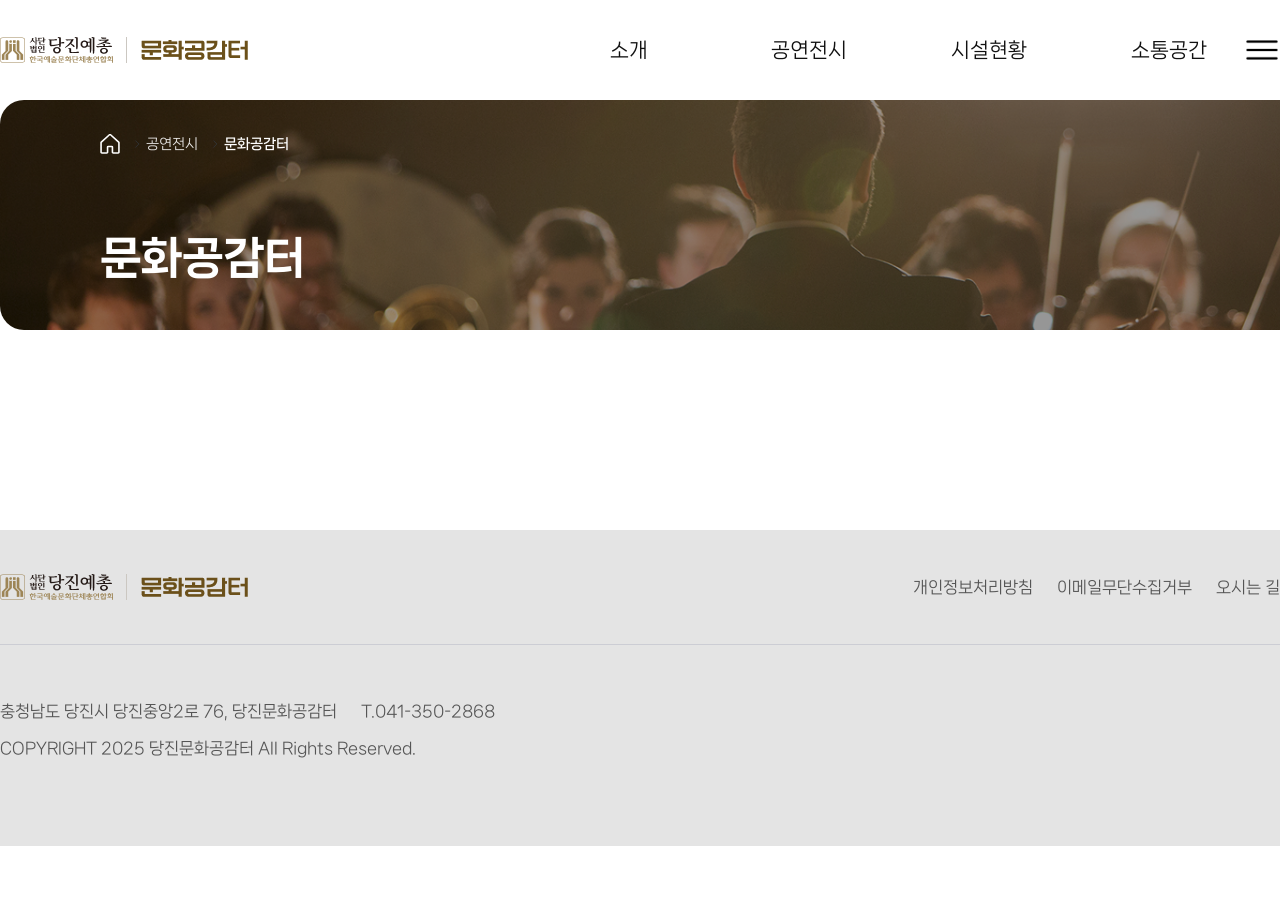
==== layout.html @ ea49a79b "1.2 작업" ====
<!doctype html>
<html lang="ko">
<head>
  <meta charset="utf-8" />
  <meta name="viewport" content="width=device-width, initial-scale=1" />
  <title>문화공감터</title>
  <link rel="stylesheet" href="css/swiper-bundle.min.css">
  <link rel="stylesheet" href="css/reset.css">
  <link rel="stylesheet" href="css/common.css" />
  <link rel="stylesheet" href="css/main.css">
  <link rel="stylesheet" href="css/layout.css">
  <script src="js/jquery-3.7.1.min.js"></script>
  <script src="js/swiper-bundle.min.js"></script>
  <script src="js/main.js"></script>
  <script src="js/common.js"></script>
</head>
<body>
    <div id="header"></div>
      <div class="container">
    <div class="sub_visual">
      <div class="layout sv_wrap">

        <div class="navi">
          <div class="navi_path">
            <a href="#" class="icon home"></a>
            <a href="#"><span>공연전시</span></a>
            <a href="#" class="current"><span>문화공감터</span></a>
          </div>

          <div class="navi_btn">
            <a href="#" class="btn sns" title="공유">SNS</a>
            <a href="#" class="btn print" title="프린트"></a>
          </div>
        </div>

        <h2 class="sv_title">문화공감터</h2>

        <div class="sv_quick">
          <a href="#" class="quick active">문화공감터</a>
          <a href="#" class="quick">당진예총</a>
          <a href="#" class="quick">관람예절</a>
        </div>

      </div>
    </div>
  </div>

  <div id="footer"></div>
</body>
---- css/common.css ----
@charset "utf-8";

/* Font : NanumSquareNeo */
@font-face {
  font-family: "NanumSquareNeo";
  src: url("./font/NanumSquareNeoOTF-Lt.otf") format("opentype");
  font-weight: 300;
  font-style: normal;
  font-display: swap;
}
@font-face {
  font-family: "NanumSquareNeo";
  src: url("./font/NanumSquareNeoOTF-Rg.otf") format("opentype");
  font-weight: 400;
  font-style: normal;
  font-display: swap;
}
@font-face {
  font-family: "NanumSquareNeo";
  src: url("./font/NanumSquareNeoOTF-Bd.otf") format("opentype");
  font-weight: 700;
  font-style: normal;
  font-display: swap;
}
@font-face {
  font-family: "NanumSquareNeo";
  src: url("./font/NanumSquareNeoOTF-Eb.otf") format("opentype");
  font-weight: 800;
  font-style: normal;
  font-display: swap;
}
@font-face {
  font-family: "NanumSquareNeo";
  src: url("./font/NanumSquareNeoOTF-Hv.otf") format("opentype");
  font-weight: 900;
  font-style: normal;
  font-display: swap;
}
@font-face{
  font-family: "TiltWarp";
  src: url("./font/TiltWarp-Regular-VariableFont_XROT,YROT.ttf") format("truetype");
  font-weight: 400;
  font-style: normal;
  font-display: swap;
}

body, input, select, textarea, button {
  font-family: "NanumSquareNeo", "Noto Sans KR", "Apple SD Gothic Neo", sans-serif;
  font-size: 16px;
  line-height: 1.4;
  color: #111;
  background: #fff;
}

html, body {
  height: 100%;
}

button, input, select, textarea {
  font-family: inherit;
}

input, select, textarea {
  outline: none;
}

.container {
  width: min(1800px, 100%);
  margin: 0 auto;
  /* padding: 0 60px; */
}

@media (max-width: 1024px) {
  .container { padding: 0 32px; }
}
@media (max-width: 768px) {
  .container { padding: 0 20px; }
}
@media (max-width: 480px) {
  .container { padding: 0 16px; }
}
---- css/main.css ----
@charset "utf-8";

/* header */
.header {
    width: 100%;
    height: 100px;
}

.header_inner {
    height: 100%;
    display: flex;
    align-items: center;
}

.header_logo {
  flex-shrink: 0;
}

.header_logo img {
  vertical-align: middle;
}

.gnb {
  margin-left: 320px; 
}

.gnb_list{
  display: flex;
  height: 40px;
  gap: 60px;
  font-size: 1.25rem;
}

.gnb_list li {
  width: 120px;
  height: 40px;
  line-height: 40px;
  text-align: center;
}

.header_menu {
  margin-left: auto; 
}

.container{
  max-width: 1800px;
}

/* swiper */
#Swiper{
  border-radius: 24px;
  overflow: hidden;
}

#Swiper .swiper-slide{
  height: 570px;
  position: relative;
  display: block;
}

#Swiper .swiper-slide img{
  width: 100%;
  height: 100%;
  object-fit: cover;
  display: block;
}

.visual_text1 {
    position: absolute;
    top: 170px;
    left: 150px;
    z-index: 1;
    font-size: 28px;
    color: #fff;
}

.visual_text1 h2{
    font-size: 58px;
}

.visual_text2 {
     position: absolute;
     bottom: 68px;
     left: 80px;
     font-size: 16px;
     font-weight: 700;
     color: #fff;
}

.visual_text2 p:nth-child(2) {
    font-size: 28px;
    font-weight: 800;
    padding-top: 10px;
}

.visual_text2 p:nth-child(3) {
    font-size: 22px;
    padding-top: 10px;
}

.mv-control{
  margin-top: 18px;
  display: flex;
  align-items: center;
  justify-content: center;
  gap: 10px;
}

.mv-control .swiper-pagination{
  position: static;
  width: auto;
  display: flex;
  align-items: center;
  gap: 10px;
}

/* 도트 스타일 */
.mv-control .swiper-pagination-bullet{
  width: 16px;
  height: 16px;
  margin: 0 !important;
  background: #d9d9d9;
  opacity: 1;
}

.mv-control .swiper-pagination-bullet-active{
  background: #AF7E1A;
}

/* 정지/재생 버튼 */
.mv-control .swiper-toggle{
  width: 28px;
  height: 28px;
  border: 0;
  background: transparent;
  cursor: pointer;
  display: inline-flex;
  align-items: center;
  justify-content: center;
}

.mv-control .ico.pause{
  position: relative;
  width: 12px;
  height: 16px;
}

.mv-control .ico.pause::before,
.mv-control .ico.pause::after{
  content:"";
  position:absolute;
  top:0;
  width:4px;
  height:16px;
  background:#5E4B36;
  border-radius: 2px;
}

.mv-control .ico.pause::before {
    left:0;
}

.mv-control .ico.pause::after {
    right:0;
}
.mv-control .ico.play{
  width: 0;
  height: 0;
  border-top: 8px solid transparent;
  border-bottom: 8px solid transparent;
  border-left: 12px solid #5E4B36;
  margin-left: 2px;
}

/* 반응형 */
@media (max-width: 1600px){
  #Swiper .swiper-slide{
    height: 540px; 
  }
  .main-visual .container{
    padding: 0 48px;
  }
}
@media (max-width: 1440px){
  #Swiper .swiper-slide{
    height: 520px;
  }

  .main-visual .container{
    padding: 0 40px;
  }
}
@media (max-width: 1280px){
  #Swiper .swiper-slide{
    height: 500px;
  }

  .main-visual .container{
    padding: 0 32px;
  }
}
@media (max-width: 1024px){
  #Swiper .swiper-slide{
    height: 480px;
  }

  .main-visual .container{
    padding: 0 24px;
  }
}
@media (max-width: 768px){
  #Swiper .swiper-slide{
    height: 450px;
  }
}
@media (max-width: 360px){
  #Swiper{
    border-radius: 18px;
  }

  #Swiper .swiper-slide{
    height: 420px;
  }

  .main-visual .container{
    padding: 0 16px;
  }
}

/* 전시공연 안내 */
.exhibit_wrap {
    max-width: 1664px;
    margin: 0 auto;
    margin-top: 80px;
}

.main_title {
    width: 100%;
    text-align: center;
}

.main_title p, .main_title_L p {
    font-size: 15px;
    color: #AF7E1A;
}

.main_title p::before, .main_title_L p::before {
    content: '';
    display: inline-block;
    width: 10px;
    height: 10px;
    border-radius: 10px;
    background: #AF7E1A;
    margin-right: 8px;
}

.main_title h2, .main_title_L h2 {
    font-size: 48px;
    margin-top: 24px;
    font-weight: 800;
}

.exhibit_top {
    display: flex;
    justify-content: space-between;
    align-items: center;
    gap: 12px;
    margin-top: 56px;
    margin-bottom: 24px;
    font-size: 20px;
}

.exhibit_tab button{
  font-size: 20px;
  font-weight: 600;
}

.exhibit_tab button:hover {
  background: rgba(175,126,26,0.1);
  /* border: 1px solid transparent; */
  color: #AF7E1A;
  box-sizing: border-box;
  border: 1px solid #AF7E1A;
  font-weight: 700;
}

.exhibit_tab .on {
    background: #fff;
    border: 1px solid #AF7E1A;
    color: #AF7E1A;
}

.exhibit_tab button {
    padding: 14px 26px;
    background: #f8f9fa;
    border: 1px solid #ced4da;
    color: #666;
    border-radius: 50px;
}

.tabcont {
  display: none;
}

.tabcont.on {
 display: block;
}


#total_swiper {
  
}

#total_swiper .swiper-slide {
  width: 380px;
  height: 688px;
}

.exhibit_control {
  display: flex;
  align-items: center;
  gap: 12px;
  margin-top: 46px;
}

.exhibit_bar{
  flex: 1;
  height: 4px;
  background: #D8D8D8;
  border-radius: 4px;
  overflow: hidden;
}

.exhibit_bar_fill{
  display: block;
  width: 100%;
  height: 100%;
  background: #AF7E1A;    
  transform-origin: left center;
  transform: scaleX(0);   /* JS에서 scaleX로 채움 */
  transition: transform 0.3s ease;
}

.exhibit_count {
  width: 80px;
  height: 40px;
  line-height: 40px;
  background: #CFCFCF;
  border-radius: 40px;
  font-size: 16px;
  text-align: center;
  white-space: nowrap;
  color: #666;
}

.cur {
  font-weight: 700;
  color: #111;
}

.exhibit_prev,
.exhibit_next {
  width: 50px;
  height: 50px;
  border: 1px solid #d8d8d8;
  border-radius: 50%;
  background: none;
  cursor: pointer;
}

.poster_box {
  width: 380px;
  height: 526px;
  border-radius: 24px;
  border: 1px solid #D8D8D8;
  overflow: hidden;
}

.poster_txt {
  display: flex;
  flex-direction: column;
  align-items: center;
  gap: 16px;
  margin-top: 18px;
  padding: 0 48px;
  text-align: center;
}

.poster_txt p:nth-child(1) {
  font-size: 24px;
  font-weight: 800;
  overflow: hidden;
  text-overflow: ellipsis;
  white-space: wrap;
   display: -webkit-box;
  -webkit-box-orient: vertical;
  -webkit-line-clamp: 2;
}

.poster_txt p:nth-child(2),.poster_txt p:nth-child(3) {
  font-size: 18px;
  color: #666;
}

/* 공지사항 */
.main_title_L {
  text-align: left;
}

.news_wrap {
  display: flex;
  justify-content: space-between;
  position: relative;
  margin-top: 150px;
}

.news_list {
  display: flex;
  flex-wrap: wrap;
  max-width: 796px;
  margin-top: 40px;
  gap: 36px;
}

.news_list_item {
  width: 380px;
  height: 240px;
  position: relative;
  box-sizing: border-box;
  border: 1px solid #D8D8D8;
  border-radius: 20px;
}
.news_list_item > a {
  display: block;
  width: 100%;
  height: 100%;
  padding: 46px 70px 24px 40px;
  box-sizing: border-box;
  position: relative;
}

.news_list_item h6 {
  margin-bottom: 24px;
  font-size: 24px;
  font-weight: 800;
  overflow: hidden;
  text-overflow: ellipsis;
  white-space: nowrap;
}

.news_list_item p {
  font-size: 18px;
  color: #555;
  overflow: hidden;
  display: -webkit-box;
  -webkit-box-orient: vertical;
  -webkit-line-clamp: 2;
}

.news_ico {
  position: absolute;
  bottom: 24px;
  right: 30px;
}

.news_list_item > a:hover{
  background: rgba(0,0,0,0.03);
  border-radius: 20px;
}

.main_popup {
  width: 975px;
  height: 680px;
  position: absolute;
  top: 0;
  right: -60px;
  border-top-left-radius: 58px;
  border-bottom-left-radius: 58px;
  border: 1px solid #D8D8D8;
  overflow: hidden;
}

.main_popup .swiper,
.main_popup .swiper-slide,
.main_popup .swiper-slide a,
.main_popup .swiper-slide img{
  width: 100%;
  height: 100%;
}
.main_popup .swiper-slide img{
  object-fit: cover;
  display: block;
}

.news_control{
  display: flex;
  align-items: center;
  width: auto;
  height: 60px;
  position: absolute;
  bottom: 40px;
  left: 60px;
  z-index: 10;
  padding: 0 18px 0 22px;
  background: rgba(255,255,255,0.7);
  border: 1px solid #d8d8d8;
  border-radius: 60px;
  backdrop-filter: blur(6px);
}

.news_count{
  display: flex;
  align-items: center;
  gap: 10px;
  margin-right: 26px;
  font-weight: 800;
  color: #555;
  letter-spacing: 0.02em;
}
.news_count .news_current{
   color: #AF7E1A;
}
.news_count .news_dash{
  width: 20px;
  height: 2px;
  background: #555;
  
}
.news_count .news_total{
 
}

.news_prev,
.news_next,
.news_toggle{
  width: 30px;
  height: 30px;
  background: none;
  cursor: pointer;
  position: relative;
}
.news_prev:hover,
.news_next:hover,
.news_toggle:hover{
  
}
.news_prev:active,
.news_next:active,
.news_toggle:active{
  transform: translateY(1px);
}

.news_prev::before,
.news_next::before{
  content:"";
  position:absolute;
  top:50%;
  left:50%;
  width: 14px;
  height: 14px;
  border-right: 3px solid #555;
  border-bottom: 3px solid #555;
  transform-origin: center;
  
}
.news_prev::before{
  transform: translate(-40%,-50%) rotate(135deg);
}
.news_next::before{
  transform: translate(-60%,-50%) rotate(-45deg);
}

.news_toggle::before,
.news_toggle::after{
  content:"";
  position:absolute;
  top:50%;
  width: 4px;
  height: 18px;
  background:#555;
  /* border-radius: 2px; */
  transform: translateY(-50%);
}
.news_toggle::before{ left: 8px; }
.news_toggle::after{ left: 18px; }

.news_toggle.play::before,
.news_toggle.play::after{
  content:"";
  position:absolute;
  top:50%;
  left:50%;
  width: 0;
  height: 0;
  background: transparent;
  transform: translate(-40%,-50%);
  border-top: 8px solid transparent;
  border-bottom: 8px solid transparent;
  border-left: 12px solid #555;
}
.news_toggle.play::after{ display:none; }


/* 공간소개 */
.main_title > span {
  display: inline-block;
  margin-top: 14px;
  font-size: 20px;
}

.space_wrap {
  margin-top: 120px;
}

.space_list{
  margin-top: 50px;
  position: relative;
  overflow: hidden;
  /* padding: 0 28px; */
  box-sizing: border-box;
}

.space_list_item {
  width: 546px;
  box-sizing: border-box;
}

.space_num {
  position: absolute;
  top: -56px;
  left: 24px;
  font-family: "TiltWarp", sans-serif;
  font-size: 80px;
  color: #AF7E1A;
}

.space_img {
  width: 546px;
  height: 360px;
  border-radius: 20px;
  border: 1px solid #d8d8d8;
  overflow: hidden;
  box-sizing: border-box;
}

.space_img img {
  width: 100%;
  height: 100%;
  object-fit: cover;
  display: block;
}

.space_btn {
  position: absolute;
  top: 180px;
  transform: translateY(-50%);
  width: 64px;
  height: 64px;
  border-radius: 50%;
  border: 1px solid #d8d8d8;
  background: rgba(255,255,255,0.85);
  backdrop-filter: blur(6px);
  cursor: pointer;
  z-index: 10;
}


#space_swiper .space_prev{left: 0;}
#space_swiper .space_next{right: 0;}


#space_swiper .space_prev::before,
#space_swiper .space_next::before{
  content:"";
  position:absolute;
  top:50%;
  left:50%;
  width: 16px;
  height: 16px;
  border-top: 3px solid #5E4B36;
  border-right: 3px solid #5E4B36;
  transform: translate(-50%,-50%) rotate(225deg);
}

#space_swiper .space_next::before{
  transform: translate(-50%,-50%) rotate(45deg);
}

.space_txt {
  margin-top: 34px;
  margin-left: 24px;
}

.space_txt p:first-child {
  font-size: 24px;
  font-weight: 700;
  margin-bottom: 14px;
}

.space_txt p:last-child {
  font-size: 18px;
}

.space_more {
  width: 220px;
  height: 50px;
  margin: 80px auto 120px;
  padding: 16px 64px;
  background: #AF7E1A;
  border-radius: 50px;
  font-size: 18px;
  font-weight: 700;
  color: #fff;
  text-align: center;
}


/* 예총 및 지부소개 */
.organizations_wrap {
  width: 100%;
  position: relative;
}
.organizations_bg {
  height: 714px;
  background: url(../images/main/organization_bg.png) no-repeat left center;
  background-size: cover;
}
.organizations_wrap .container {
  height: 100%;
  display: flex;
  flex-direction: column;
  justify-content: center;
  gap: 220px;
}
.organizations_main {
  position: absolute;
  top: 0;
  right: 0;
  z-index: -1;

}
.organizations_main a {
  display: block;
  color: #fff;
  cursor: pointer;
}
.organizations_text {
  position: absolute;
  top: 240px;
  left: 120px;
}

.organizations_text p {
  margin-top: 18px;
  font-size: 17px;
  line-height: 1.6;
  color: #fff;
}

.organizations_branch {
  margin-top: 36px;
  display: flex;
  gap: 20px;
}

.organizations_branch li {
  list-style: none;
}

.organizations_branch a {
  display: block;
  border-radius: 16px;
  overflow: hidden;
}

.organizations_branch img {
  display: block;
  width: 100%;
  height: auto;
}

/* 푸터 */
footer {
  width: 100%;
  height: 316px;
  background: #E4E4E4;
  margin-top: 200px;
  color: #555;
}

.footer_top {
  display: flex;
  justify-content: space-between;
  align-items: center;
  padding: 44px 0;
  border-bottom: 1px solid #CCCDD4;
}
.footer_link ul {
  display: flex;
  gap: 24px;
}
.footer_bottom {
  margin-top: 48px;
}
.footer_info {
  line-height: 2.3;
}
.footer_info span {
  margin-left: 20px;
}
---- css/layout.css ----
@charset "utf-8";

/* 네가 이미 쓴 값 유지 */
.sub_visual {
  width: 1800px;
  height: 230px;
  background: url(../images/common/sub_visual.png) no-repeat center / cover;
  border-top-left-radius: 24px;
  border-top-right-radius: 24px;
  border-bottom-left-radius: 24px;
  border-bottom-right-radius: 24px; /* 오른쪽도 둥글게 */
  overflow: hidden; /* 라운드 밖 튀어나오는거 방지 */
  position: relative;
}

.layout {
  width: 1600px;
  margin: 0 auto;
}

.sv_wrap{
  height: 100%;
  position: relative;
}

/* 상단 네비 */
.navi{
  position: absolute;
  top: 22px;
  left: 0;
  right: 0;
  display: flex;
  align-items: center;
  justify-content: space-between;
  z-index: 2;
}

.navi_path{
  display: flex;
  align-items: center;
  gap: 12px;
  height: 20px;
  line-height: 20px;
  color: rgba(255,255,255,0.9);
}

.navi_path >a{
  color: inherit;
  font-size: 14px;
  font-weight: normal;
}

.navi_path .current{
  font-weight: 700;
  color: #fff;
}

.home{
  display: inline-block;
  width: 20px;
  height: 20px;
  background: url(../images/common/ico_navi_home_w.svg) no-repeat center;
  
  /* -webkit-mask: url(../images/common/ico_navi_home_w.svg) no-repeat 50% 50%;
          mask: url(../images/common/ico_navi_home_w.svg) no-repeat 50% 50%;
  -webkit-mask-size: 16px 16px;
          mask-size: 16px 16px; */
}

/* 화살표 구분자: '공연전시 > 문화공감터' 느낌 */
.navi_path a + a{
  position: relative;
  padding-left: 14px;
  
}

.navi_path a + a::before{
  content:"";
  position: absolute;
  left: 0;
  top: 50%;
  width: 10px;
  height: 10px;
  transform: translateY(-50%);
  background: url(../images/common/ico_location_arr.svg) no-repeat center / contain;
  opacity: 0.9;
  
}

/* .navi_path a::before {
    mask: url(../images/common/ico_location_arr.svg) no-repeat 50% 50%;
    -webkit-mask: url(../images/common/ico_location_arr.svg) no-repeat 50% 50%;
    background: #fff;

} */
/* 오른쪽 버튼 */
.navi_btn .btn{
  display: inline-flex;
  align-items: center;
  justify-content: center;
  width: 34px;
  height: 34px;
  border-radius: 10px;
  border: 1px solid rgba(255,255,255,0.25);
  color: transparent;      /* 텍스트 숨김 */
  font-size: 0;            /* 텍스트 숨김 */
  background: rgba(255,255,255,0.06);
}

.navi_btn .btn.sns::before{
  content:"";
  width: 16px;
  height: 16px;
  background: url(../images/common/ico_share.svg) no-repeat center / contain;
}

/* 타이틀 */
.sv_title{
  position: absolute;
  left: 0;
  bottom: 40px;
  font-size: 44px;
  font-weight: 800;
  color: #fff;
  letter-spacing: -0.02em;
  z-index: 2;
}

/* 우측 퀵 버튼 */
.sv_quick{
  position: absolute;
  right: 0;
  bottom: 32px;
  display: flex;
  gap: 10px;
  z-index: 2;
}

.sv_quick .quick{
  display: inline-flex;
  align-items: center;
  height: 34px;
  padding: 0 16px;
  border-radius: 999px;
  font-size: 14px;
  font-weight: 700;
  color: #fff;
  background: rgba(255,255,255,0.16);
}

.sv_quick .quick.active{
  background: #b8742a;
}
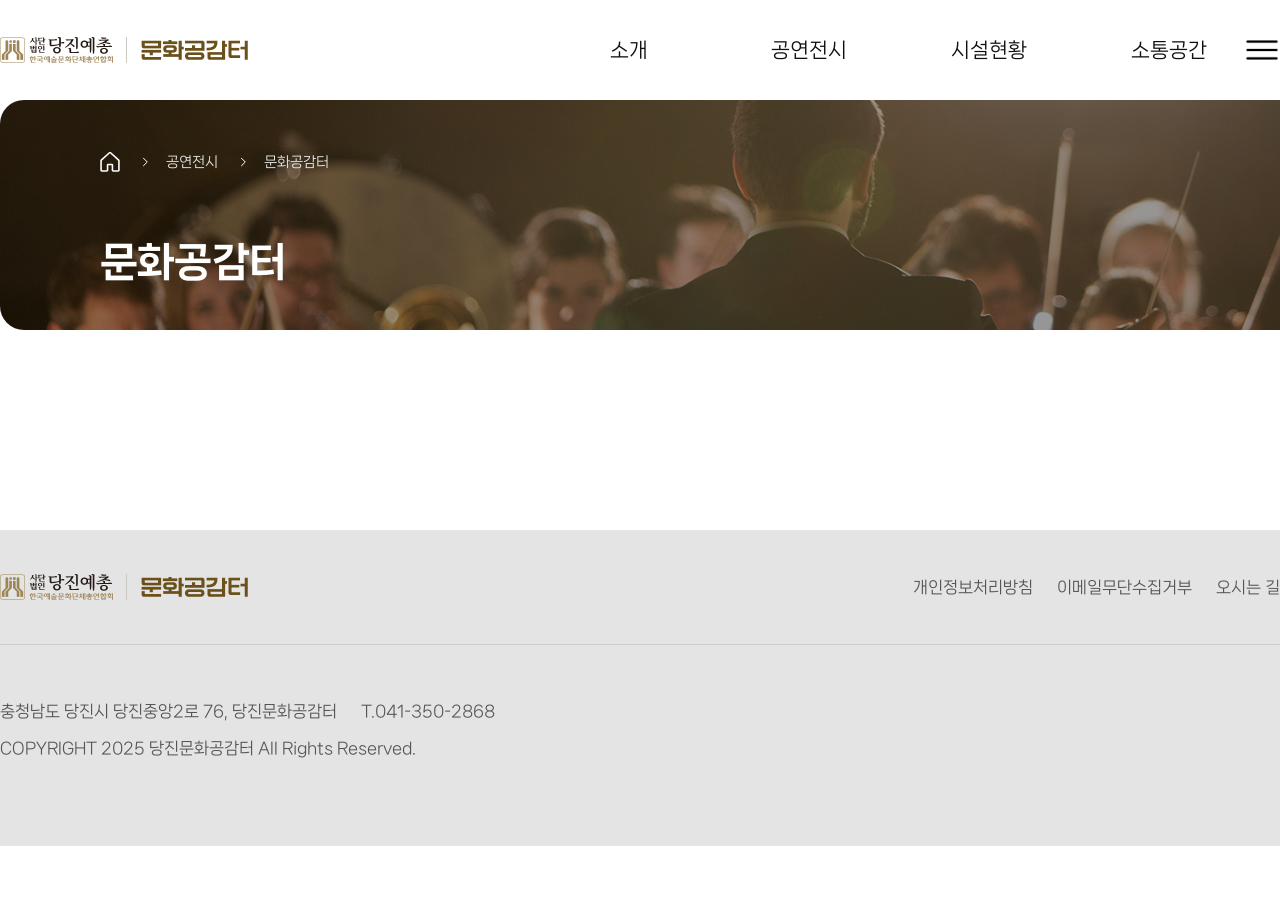
==== commit 1fc00677: "feat : 레이아웃 수정" ====
--- a/layout.html
+++ b/layout.html
@@ -19,23 +19,19 @@
       <div class="container">
     <div class="sub_visual">
       <div class="layout sv_wrap">
-
         <div class="navi">
           <div class="navi_path">
             <a href="#" class="icon home"></a>
             <a href="#"><span>공연전시</span></a>
             <a href="#" class="current"><span>문화공감터</span></a>
           </div>
-
           <div class="navi_btn">
             <a href="#" class="btn sns" title="공유">SNS</a>
             <a href="#" class="btn print" title="프린트"></a>
           </div>
         </div>
-
-        <h2 class="sv_title">문화공감터</h2>
-
-        <div class="sv_quick">
+        <h2 class="sub_title">문화공감터</h2>
+        <div class="sub_quick">
           <a href="#" class="quick active">문화공감터</a>
           <a href="#" class="quick">당진예총</a>
           <a href="#" class="quick">관람예절</a>
--- a/css/main.css
+++ b/css/main.css
@@ -277,7 +277,6 @@
 
 .exhibit_tab button:hover {
   background: rgba(175,126,26,0.1);
-  /* border: 1px solid transparent; */
   color: #AF7E1A;
   box-sizing: border-box;
   border: 1px solid #AF7E1A;
@@ -337,7 +336,7 @@
   height: 100%;
   background: #AF7E1A;    
   transform-origin: left center;
-  transform: scaleX(0);   /* JS에서 scaleX로 채움 */
+  transform: scaleX(0); 
   transition: transform 0.3s ease;
 }
 
@@ -578,7 +577,6 @@
   width: 4px;
   height: 18px;
   background:#555;
-  /* border-radius: 2px; */
   transform: translateY(-50%);
 }
 .news_toggle::before{ left: 8px; }
@@ -598,7 +596,9 @@
   border-bottom: 8px solid transparent;
   border-left: 12px solid #555;
 }
-.news_toggle.play::after{ display:none; }
+.news_toggle.play::after {
+   display:none;
+  }
 
 
 /* 공간소개 */
@@ -616,7 +616,6 @@
   margin-top: 50px;
   position: relative;
   overflow: hidden;
-  /* padding: 0 28px; */
   box-sizing: border-box;
 }
 
@@ -716,64 +715,126 @@
 
 
 /* 예총 및 지부소개 */
-.organizations_wrap {
+.organizations_wrap{
   width: 100%;
   position: relative;
 }
-.organizations_bg {
+
+.org_top{
+  position: relative;
+  display: flex;
+  align-items: stretch;
   height: 714px;
+}
+
+.organizations_bg{
+  flex: 1;
+  position: relative;
   background: url(../images/main/organization_bg.png) no-repeat left center;
   background-size: cover;
-}
-.organizations_wrap .container {
-  height: 100%;
-  display: flex;
-  flex-direction: column;
-  justify-content: center;
-  gap: 220px;
-}
-.organizations_main {
+  padding-top: 120px;
+  padding-left: max(calc((100vw - 1800px) / 2 + 60px), 16px);
+  padding-right: max(calc((100vw - 1800px) / 2 + 60px), 16px);
+  box-sizing: border-box;
+}
+
+.organizations_main{
+  position: relative;
+  flex-shrink: 0;      
+}
+
+
+.organizations_main > a{
+  display: inline-block;  
+  position: relative;
+  cursor: pointer;
+  overflow: hidden;
+}
+
+
+.organizations_main > a::after{
+  content:"";
   position: absolute;
-  top: 0;
-  right: 0;
-  z-index: -1;
-
-}
-.organizations_main a {
-  display: block;
-  color: #fff;
-  cursor: pointer;
-}
-.organizations_text {
+  inset: 0;
+  background: rgba(0,0,0,0.18);
+  transition: background .3s ease;
+  pointer-events: none;
+}
+
+
+.organizations_main > a > img{
+  display: block;
+  width: auto;
+  height: auto;
+  max-width: none;
+  transition: transform .5s ease;
+}
+
+.organizations_main > a:hover::after{
+  background: rgba(0,0,0,0.10);
+}
+.organizations_main > a:hover > img{
+  transform: scale(1.02);
+}
+
+
+.organizations_text{
   position: absolute;
   top: 240px;
   left: 120px;
-}
-
-.organizations_text p {
+  color: #fff;
+  transition: transform .3s ease;
+}
+
+.organizations_text img{
+  display: block;
+}
+
+.organizations_text p{
   margin-top: 18px;
   font-size: 17px;
   line-height: 1.6;
   color: #fff;
 }
 
-.organizations_branch {
-  margin-top: 36px;
-  display: flex;
-  gap: 20px;
-}
-
-.organizations_branch li {
+.branch_wrap{
+  position: relative;
+  z-index: 2;
+  max-width: 1800px;
+  margin-left: auto;
+  margin-right: auto;
+  margin-top: -336px;
+  padding-left: clamp(16px, 3.3vw, 60px);
+  padding-right: clamp(16px, 3.3vw, 60px);
+  box-sizing: border-box;
+}
+
+.organizations_branch{
+  display: flex;
+  justify-content: center;
+  gap: 24px;
+  margin: 36px 0 0;
+  padding: 0;
   list-style: none;
 }
 
-.organizations_branch a {
+.organizations_branch li{
+  list-style: none;
+}
+
+.organizations_branch a{
   display: block;
   border-radius: 16px;
   overflow: hidden;
-}
-
-.organizations_branch img {
+  cursor: pointer;
+  transition: transform 0.3s ease;
+}
+
+.organizations_branch a:hover{
+  transform: translateY(-20px);
+}
+
+.organizations_branch img{
   display: block;
   width: 100%;
   height: auto;
--- a/css/layout.css
+++ b/css/layout.css
@@ -1,6 +1,5 @@
 @charset "utf-8";
 
-/* 네가 이미 쓴 값 유지 */
 .sub_visual {
   width: 1800px;
   height: 230px;
@@ -8,8 +7,8 @@
   border-top-left-radius: 24px;
   border-top-right-radius: 24px;
   border-bottom-left-radius: 24px;
-  border-bottom-right-radius: 24px; /* 오른쪽도 둥글게 */
-  overflow: hidden; /* 라운드 밖 튀어나오는거 방지 */
+  border-bottom-right-radius: 24px; 
+  overflow: hidden;
   position: relative;
 }
 
@@ -23,10 +22,10 @@
   position: relative;
 }
 
-/* 상단 네비 */
+
 .navi{
   position: absolute;
-  top: 22px;
+  top: 40px;
   left: 0;
   right: 0;
   display: flex;
@@ -38,7 +37,7 @@
 .navi_path{
   display: flex;
   align-items: center;
-  gap: 12px;
+  gap: 32px;
   height: 20px;
   line-height: 20px;
   color: rgba(255,255,255,0.9);
@@ -47,27 +46,22 @@
 .navi_path >a{
   color: inherit;
   font-size: 14px;
-  font-weight: normal;
+  font-weight: 400;
 }
 
-.navi_path .current{
-  font-weight: 700;
-  color: #fff;
-}
 
 .home{
   display: inline-block;
   width: 20px;
   height: 20px;
   background: url(../images/common/ico_navi_home_w.svg) no-repeat center;
-  
   /* -webkit-mask: url(../images/common/ico_navi_home_w.svg) no-repeat 50% 50%;
           mask: url(../images/common/ico_navi_home_w.svg) no-repeat 50% 50%;
   -webkit-mask-size: 16px 16px;
           mask-size: 16px 16px; */
 }
 
-/* 화살표 구분자: '공연전시 > 문화공감터' 느낌 */
+
 .navi_path a + a{
   position: relative;
   padding-left: 14px;
@@ -77,14 +71,14 @@
 .navi_path a + a::before{
   content:"";
   position: absolute;
-  left: 0;
+  left: -14px;
   top: 50%;
-  width: 10px;
-  height: 10px;
+  width: 14px;
+  height: 14px;
   transform: translateY(-50%);
-  background: url(../images/common/ico_location_arr.svg) no-repeat center / contain;
-  opacity: 0.9;
-  
+  mask: url(../images/common/ico_location_arr.svg) no-repeat 50% 50%;
+  -webkit-mask: url(../images/common/ico_location_arr.svg) no-repeat 50% 50%;
+  background: #fff;
 }
 
 /* .navi_path a::before {
@@ -93,7 +87,7 @@
     background: #fff;
 
 } */
-/* 오른쪽 버튼 */
+
 .navi_btn .btn{
   display: inline-flex;
   align-items: center;
@@ -102,8 +96,8 @@
   height: 34px;
   border-radius: 10px;
   border: 1px solid rgba(255,255,255,0.25);
-  color: transparent;      /* 텍스트 숨김 */
-  font-size: 0;            /* 텍스트 숨김 */
+  color: transparent;      
+  font-size: 0;            
   background: rgba(255,255,255,0.06);
 }
 
@@ -114,20 +108,20 @@
   background: url(../images/common/ico_share.svg) no-repeat center / contain;
 }
 
-/* 타이틀 */
-.sv_title{
+
+.sub_title{
   position: absolute;
   left: 0;
   bottom: 40px;
-  font-size: 44px;
+  font-size: 40px;
   font-weight: 800;
   color: #fff;
   letter-spacing: -0.02em;
   z-index: 2;
 }
 
-/* 우측 퀵 버튼 */
-.sv_quick{
+
+.sub_quick{
   position: absolute;
   right: 0;
   bottom: 32px;
@@ -136,18 +130,17 @@
   z-index: 2;
 }
 
-.sv_quick .quick{
+.sub_quick .quick{
   display: inline-flex;
   align-items: center;
-  height: 34px;
-  padding: 0 16px;
-  border-radius: 999px;
-  font-size: 14px;
-  font-weight: 700;
+  height: 50px;
+  padding: 14px 24px;
+  border-radius: 50px;
+  font-size: 19px;
   color: #fff;
-  background: rgba(255,255,255,0.16);
 }
 
-.sv_quick .quick.active{
+.sub_quick .quick.active{
   background: #b8742a;
+  font-weight: 700;
 }
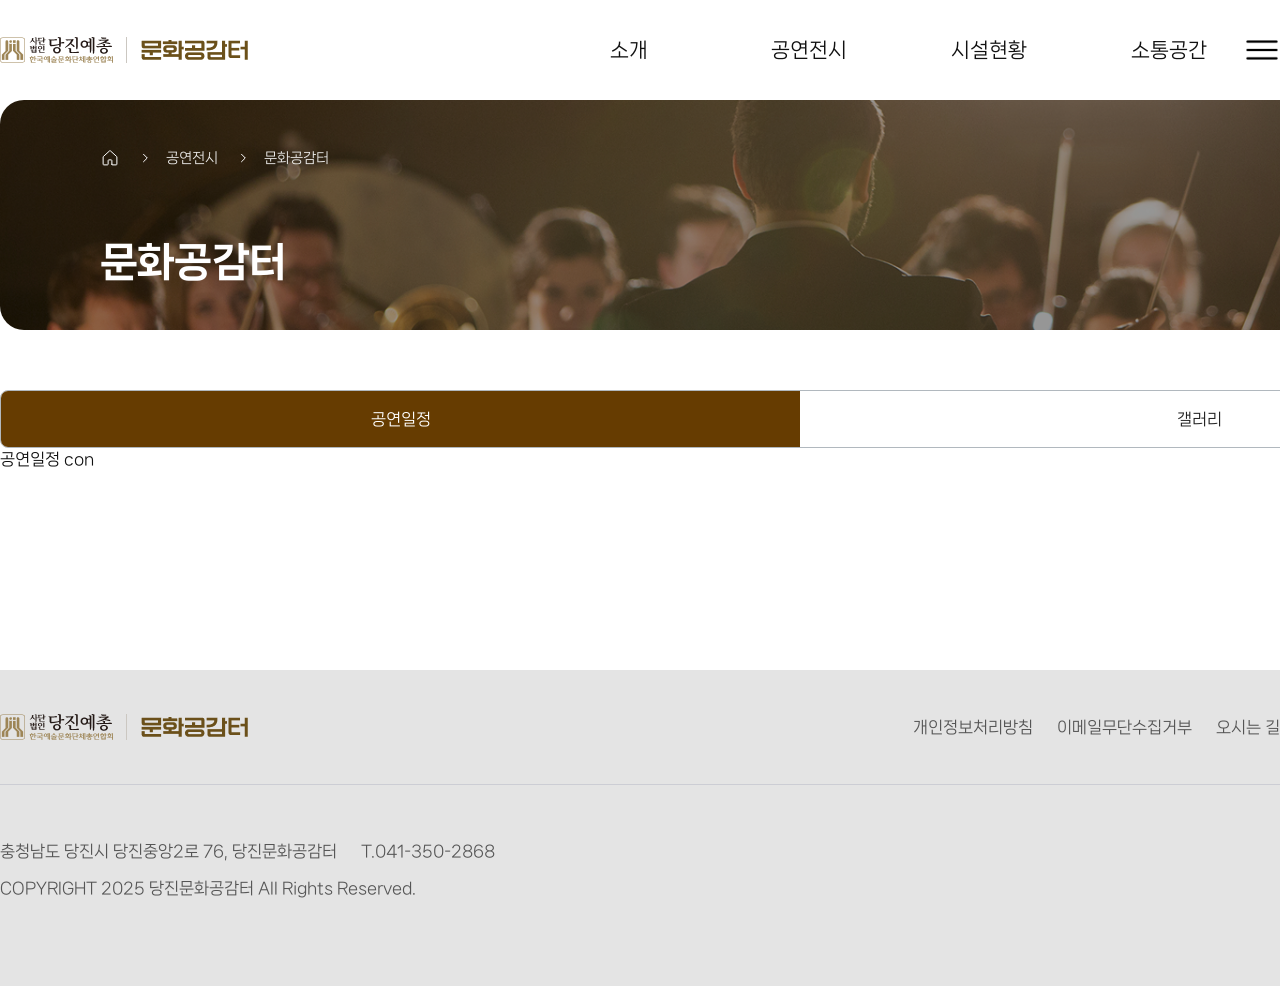
==== commit f33364f5: "feat: 기능추가" ====
--- a/layout.html
+++ b/layout.html
@@ -1,5 +1,6 @@
 <!doctype html>
 <html lang="ko">
+
 <head>
   <meta charset="utf-8" />
   <meta name="viewport" content="width=device-width, initial-scale=1" />
@@ -14,32 +15,61 @@
   <script src="js/main.js"></script>
   <script src="js/common.js"></script>
 </head>
+
 <body>
-    <div id="header"></div>
-      <div class="container">
+  <script>
+    $(function () {
+      $('.tab_nav a').click(function (e) {
+        e.preventDefault();
+
+        var activeTab = $(this).data('tab');
+
+        $('.tab_nav li').removeClass('on');
+        $('.tabcont').removeClass('on');
+
+        $(this).parent('li').addClass('on');
+        $('#' + activeTab).addClass('on');
+      });
+    });
+  </script>
+  <div id="header"></div>
+  <div class="container">
     <div class="sub_visual">
       <div class="layout sv_wrap">
-        <div class="navi">
+        <div class="navi_wrap">
           <div class="navi_path">
             <a href="#" class="icon home"></a>
             <a href="#"><span>공연전시</span></a>
-            <a href="#" class="current"><span>문화공감터</span></a>
+            <a href="#"><span>문화공감터</span></a>
           </div>
           <div class="navi_btn">
-            <a href="#" class="btn sns" title="공유">SNS</a>
             <a href="#" class="btn print" title="프린트"></a>
+            <a href="#" class="btn sns" title="공유"></a>
           </div>
         </div>
-        <h2 class="sub_title">문화공감터</h2>
-        <div class="sub_quick">
-          <a href="#" class="quick active">문화공감터</a>
-          <a href="#" class="quick">당진예총</a>
-          <a href="#" class="quick">관람예절</a>
+        <div class="lnb_wrap">
+          <h2 class="sub_title">문화공감터</h2>
+          <div class="sub_quick">
+            <a href="#" class="quick active">문화공감터</a>
+            <a href="#" class="quick">당진예총</a>
+            <a href="#" class="quick">관람예절</a>
+          </div>
         </div>
 
       </div>
     </div>
+    <div class="layout">
+      <div class="tab">
+        <ul class="tab_nav">
+          <li class="on"><a href="#" data-tab="tab1">공연일정</a></li>
+          <li><a href="#" data-tab="tab2">갤러리</a></li>
+        </ul>
+        <div class="tab_con">
+          <div id="tab1" class="tabcont on">공연일정 con</div>
+          <div id="tab2" class="tabcont">갤러리 con</div>
+        </div>
+      </div>
+    </div>
   </div>
-
   <div id="footer"></div>
 </body>
--- a/css/layout.css
+++ b/css/layout.css
@@ -7,7 +7,7 @@
   border-top-left-radius: 24px;
   border-top-right-radius: 24px;
   border-bottom-left-radius: 24px;
-  border-bottom-right-radius: 24px; 
+  border-bottom-right-radius: 24px;
   overflow: hidden;
   position: relative;
 }
@@ -17,13 +17,12 @@
   margin: 0 auto;
 }
 
-.sv_wrap{
+.sv_wrap {
   height: 100%;
   position: relative;
 }
 
-
-.navi{
+.navi_wrap{
   position: absolute;
   top: 40px;
   left: 0;
@@ -34,42 +33,36 @@
   z-index: 2;
 }
 
-.navi_path{
+.navi_path {
   display: flex;
   align-items: center;
   gap: 32px;
   height: 20px;
   line-height: 20px;
-  color: rgba(255,255,255,0.9);
-}
-
-.navi_path >a{
+  color: rgba(255, 255, 255, 0.9);
+}
+
+.navi_path>a {
   color: inherit;
   font-size: 14px;
   font-weight: 400;
 }
 
-
-.home{
+.home {
   display: inline-block;
   width: 20px;
   height: 20px;
   background: url(../images/common/ico_navi_home_w.svg) no-repeat center;
-  /* -webkit-mask: url(../images/common/ico_navi_home_w.svg) no-repeat 50% 50%;
-          mask: url(../images/common/ico_navi_home_w.svg) no-repeat 50% 50%;
-  -webkit-mask-size: 16px 16px;
-          mask-size: 16px 16px; */
-}
-
-
-.navi_path a + a{
+}
+
+.navi_path a+a {
   position: relative;
   padding-left: 14px;
-  
-}
-
-.navi_path a + a::before{
-  content:"";
+
+}
+
+.navi_path a+a::before {
+  content: "";
   position: absolute;
   left: -14px;
   top: 50%;
@@ -81,38 +74,49 @@
   background: #fff;
 }
 
-/* .navi_path a::before {
-    mask: url(../images/common/ico_location_arr.svg) no-repeat 50% 50%;
-    -webkit-mask: url(../images/common/ico_location_arr.svg) no-repeat 50% 50%;
-    background: #fff;
-
-} */
-
-.navi_btn .btn{
+.navi_btn {
+  display: flex;
+  gap: 4px;
+}
+
+.navi_btn .btn {
   display: inline-flex;
   align-items: center;
   justify-content: center;
-  width: 34px;
-  height: 34px;
-  border-radius: 10px;
-  border: 1px solid rgba(255,255,255,0.25);
-  color: transparent;      
-  font-size: 0;            
-  background: rgba(255,255,255,0.06);
-}
-
-.navi_btn .btn.sns::before{
-  content:"";
+  width: 36px;
+  height: 36px;
+  border-radius: 12px;
+  border: 1px solid #fff;
+  color: transparent;
+  font-size: 0;
+  background: rgba(255, 255, 255, 0.06);
+}
+
+.navi_btn .btn.sns::before {
+  content: "";
   width: 16px;
   height: 16px;
-  background: url(../images/common/ico_share.svg) no-repeat center / contain;
-}
-
-
-.sub_title{
+  background: url(../images/common/ico_sns_ov.svg) no-repeat center / contain;
+}
+
+.navi_btn .btn.print::before {
+  content: "";
+  width: 16px;
+  height: 16px;
+  background: url(../images/common/ico_print_ov.svg) no-repeat center / contain;
+}
+
+.lnb_wrap {
+  width: 100%;
   position: absolute;
   left: 0;
   bottom: 40px;
+  display: flex;
+  justify-content: space-between;
+}
+
+
+.sub_title {
   font-size: 40px;
   font-weight: 800;
   color: #fff;
@@ -120,17 +124,13 @@
   z-index: 2;
 }
 
-
-.sub_quick{
-  position: absolute;
-  right: 0;
-  bottom: 32px;
+.sub_quick {
   display: flex;
   gap: 10px;
   z-index: 2;
 }
 
-.sub_quick .quick{
+.sub_quick .quick {
   display: inline-flex;
   align-items: center;
   height: 50px;
@@ -140,7 +140,150 @@
   color: #fff;
 }
 
-.sub_quick .quick.active{
+.sub_quick .quick.active {
   background: #b8742a;
   font-weight: 700;
 }
+
+.layout {
+  max-width: 1600px;
+  margin: 0 auto;
+}
+
+.tab {
+  margin-top: 60px;
+}
+
+.tab_nav {
+  display: flex;
+  border: 1px solid #b1b8be;
+  border-radius: 8px;
+  overflow: hidden;
+}
+
+.tab_nav li {
+  width: 50%;
+  height: 56px;
+  text-align: center;
+  line-height: 56px;
+}
+
+.tab_nav li a {
+  display: block;
+  color: #222;
+}
+
+.tab_nav li.on {
+  background: #663C01;
+}
+
+.tab_nav li.on a {
+  color: #fff;
+}
+
+.tabcont {
+  display: none;
+}
+
+.tabcont.on {
+  display: block;
+}
+
+
+.sub_visual.no_visual{
+  background: none;
+}
+
+.sub_visual.no_visual::after{
+  content:'';
+  position:absolute;
+  left:50%;
+  bottom:0;
+  transform:translateX(-50%);
+  width:1600px;
+  height:1px;
+  background:#dee2e6;
+}
+
+.sub_visual.no_visual .navi_path{
+  color:#898989;
+}
+.sub_visual.no_visual .navi_path > a{
+  color:inherit;
+}
+
+.sub_visual.no_visual .navi_path a+a::before{
+  background:#999;
+}
+
+.sub_visual.no_visual .home{
+  background:url(../images/common/ico_navi_home_g.svg) no-repeat center;
+}
+
+.sub_visual.no_visual .sub_title{
+  color:#343A40;
+}
+
+.sub_visual.no_visual .sub_quick .quick{
+  color:#898989;
+}
+
+.sub_visual.no_visual .sub_quick .quick.active{
+  color:#fff;
+  font-weight:700;
+}
+
+.sub_visual.no_visual .navi_btn .btn{
+  border-color:#bfbfbf;
+  background:#fff;
+}
+
+.sub_visual.no_visual .navi_btn .btn.sns::before{
+  background: url(../images/common/ico_sns_g.svg) no-repeat center / contain;
+}
+
+.sub_visual.no_visual .navi_btn .btn.print::before{
+  background: url(../images/common/ico_print_g.svg) no-repeat center / contain;
+}
+
+.tab_branch {
+  margin-top: 60px;
+}
+
+.tab_b_nav {
+  display: flex;
+  height: 66px;
+  gap: 48px;
+}
+
+.tab_b_nav .on {
+  color: #AF711A;
+  font-weight: 700;
+}
+
+.tab_b_nav li {
+  position: relative;
+}
+
+.tab_b_nav li::after {
+  content: '';
+  width: 1px;
+  height: 16px;
+  background: #DEE2E6;
+  position: absolute;
+  right: -24px;
+  top: 4px;
+}
+
+.tab_b_nav li:last-child::after {
+  display: none;
+}
+
+.tab_b_con {
+  display: none;
+}
+
+.tab_b_con.on {
+  display: block;
+}
+
